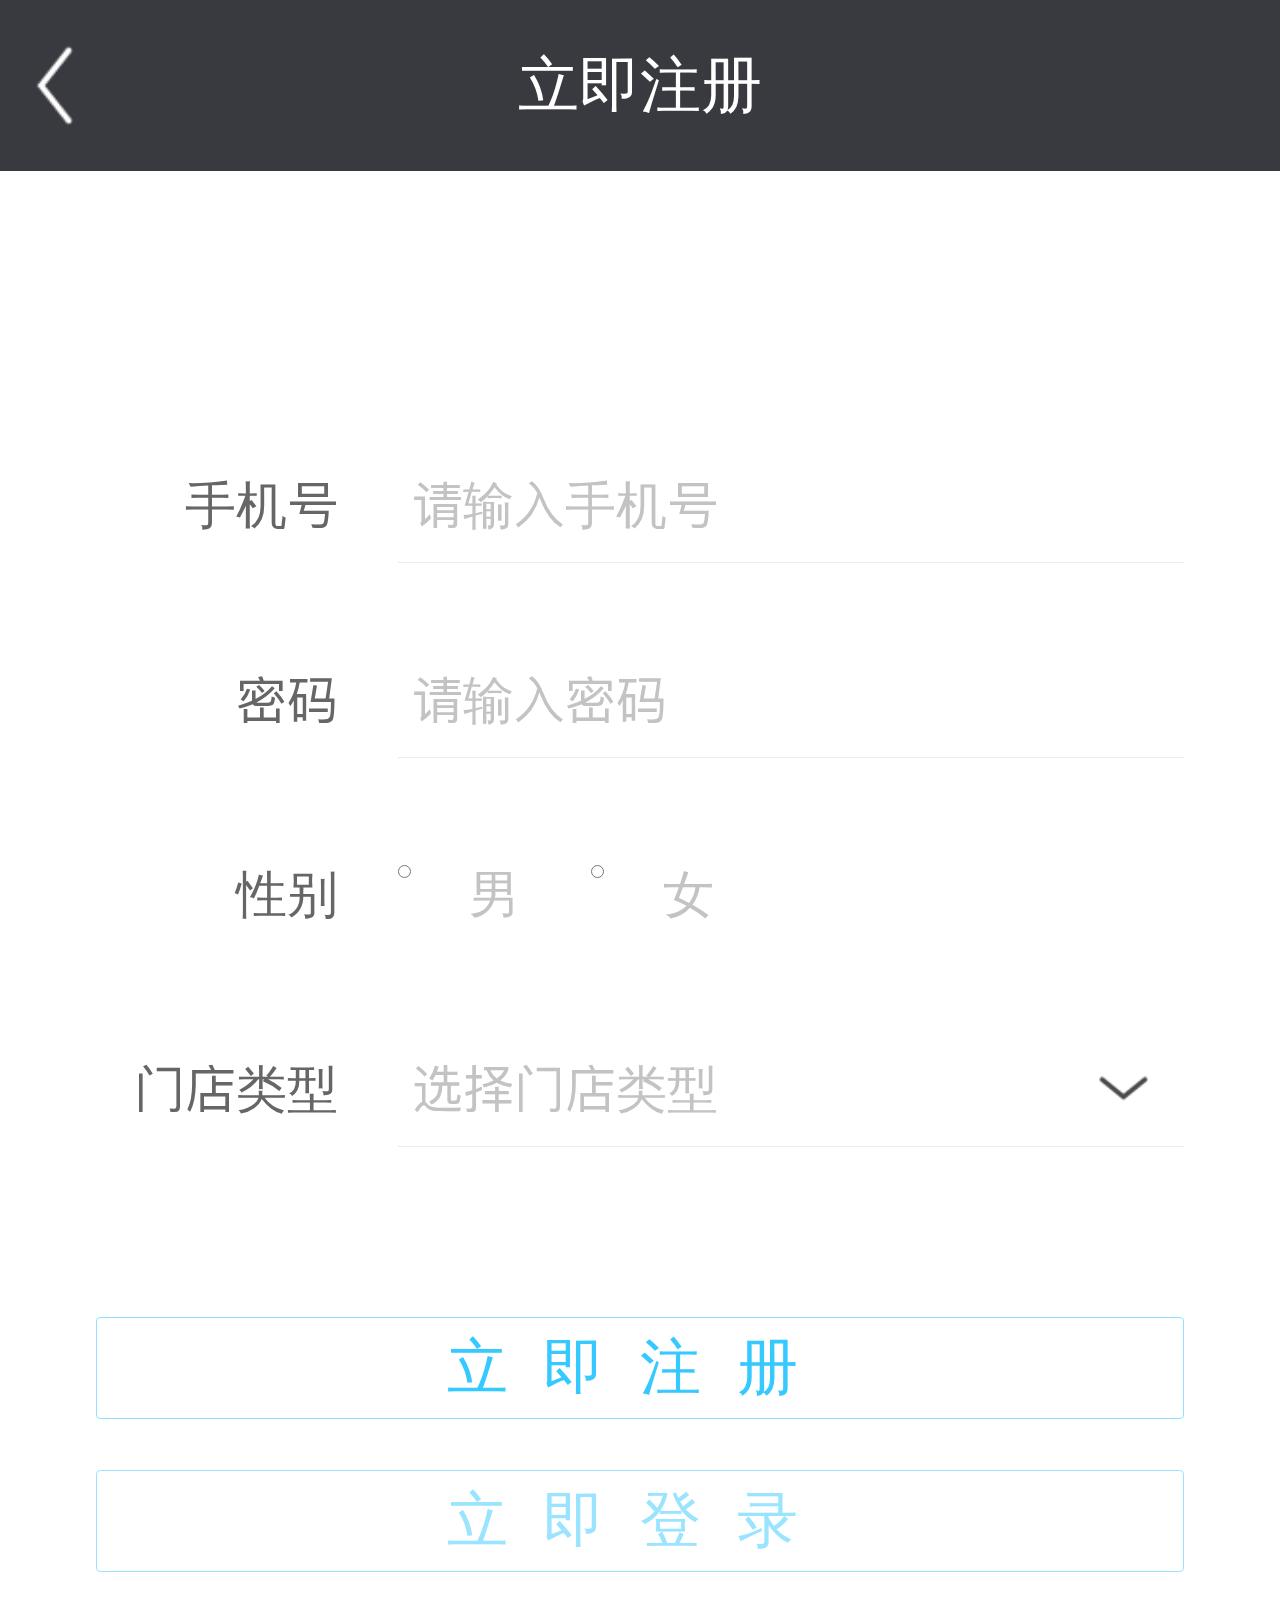
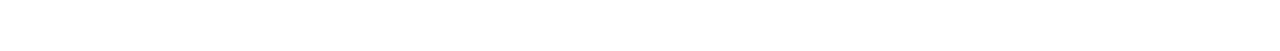
==== index.html @ f3240a51 "input" ====
<!DOCTYPE html>
<html>
	<head>
		<meta charset="UTF-8">
		<meta name="viewport" content="width=device-width,initial-scale=1.0,user-scalable=0" />
		<title></title>
		<link rel="stylesheet" type="text/css" href="css/bootstrap.css"/>
		<link rel="stylesheet" type="text/css" href="css/public.css" />
		<link rel="stylesheet" type="text/css" href="css/index.css" />

		<script src="js/width.js" type="text/javascript" charset="utf-8"></script>
		<script type="text/javascript">
			to.setFontSize(18);
			window.onload = function() {
				window.onresize = function() {
					to.setFontSize(18);
				}
			}
		</script>
	</head>
	<body>
		<!--		头部-->
		<header>
			<ul class="clearlr">
				<li>
					<a href="javascript:history.go(-1)" class="left"><img src="image/huitui.png" /></a>
				</li>
				<li>
					立即注册
				</li>
				<li>
					
				</li>
			</ul>
		</header>
		
		<script src="js/anios.js" type="text/javascript" charset="utf-8"></script>
		
<!--		注册表单-->
		<form role="form" class="forms">
			<div class="form-group">
				<label for="shouji">手机号</label>
				<input type="text" class="form-control" id="shouji" placeholder="请输入手机号"/>
			</div>
			<div class="form-group">
				<label for="mima">密码</label>
				<input type="text" class="form-control" id="mima" placeholder="请输入密码"/>
			</div>
			<div class="form-group nan">
				<label for="name">性别</label>
				<span>
					<input type="radio" name="xb" />男
				</span>
				<span>
					<input type="radio" name="xb"/>女
				</span>
			</div>
			<div class="form-group">
				<label for="shouji">门店类型</label>
				<p class="leixing">
					<span>选择门店类型</span>
					<img src="image/xialajiantou.png"/>
				</p>
				<ul class="ul">
					<li>直营店</li>
					<li>加盟店</li>
				</ul>
			</div>
			
			<div class="form-group">
				<button class="btn">立即注册</button>
			</div>
			<div class="form-group">
				<button class="btn">立即登录</button>
			</div>
		</form>
		
		
		
		
		
		
		
		
		<script src="js/jquery-3.2.1.js" type="text/javascript" charset="utf-8"></script>
		<script src="js/bootstrap.js" type="text/javascript" charset="utf-8"></script>
		<script src="js/daohang.js" type="text/javascript" charset="utf-8"></script>
		<script src="js/index.js" type="text/javascript" charset="utf-8"></script>
		<script type="text/javascript">
		
			var u = navigator.userAgent, app = navigator.appVersion;
			var ua = navigator.userAgent.toLowerCase();
			if(/android/.test(ua) && u.indexOf('MicroMessenger')>-1){
				$(".forms .form-group").css("marginLeft","1rem");
			}
		</script>
		
		
	</body>
</html>
---- css/public.css ----
body,html,h1,h2,h3,h4,h5,h6,p,div,ul,li,ol,dt,dd,dl,u,i,a{
	margin: 0;
	padding: 0;
	font-family: pingfang;
}
ul,li,ol{
	list-style: none;
}
img{
	width: 100%;
	height: auto;
}
button{
	outline: none;
}
a{
	text-decoration: none;
}
a:focus,a:active,a:visited,a:hover{
	border: none;
	background: none;
	text-decoration: none;
}
a {
  -webkit-tap-highlight-color: transparent;
  -webkit-touch-callout: none;
  -webkit-user-select: none;
}
.clearlr:after{
	content: "";
	display: block;
	clear: both;
	height: 0;
	line-height: 0;
	visibility: hidden;
}
.clearlr{
	zoom: 1;
	width: initial;
}





@font-face {
	font-family:pingfang;
	src: url("../font/PingFang Medium.ttf");
}
@font-face {
	font-family:pingfangbold;
	src: url("../font/PingFang Bold.ttf");
}




/*<!--		头部-->*/
header{
	background: #393A3F;
	color: #ffffff;
	position: relative;
}
header ul li{
	float: left;
	width: 33.333333%;
	
	height: 2.4rem;
	line-height: 2.4rem;
}
header ul li:nth-child(1) a{
	display: block;
	width: 2.5rem;
	margin-left: 0.5rem;
}
header ul li:nth-child(1) a img{
	display: inline-block;
	vertical-align: middle;
	width: 0.528rem;
}
header ul li:nth-child(2){
	font-size: 0.864rem;
	text-align: center;
	font-family: pingfangbold;
}
header ul li:nth-child(3){
	text-align: right;
}
header ul li:nth-child(3)>a{
	display: block;
	float: right;
	width: 2.5rem;
	margin-right: 0.5rem;
	text-align: right;
}
header ul li:nth-child(3)>a img{
	display: inline-block;
	width: 0.912rem;
	vertical-align: middle;
}
header ul li:nth-child(3) div{
	position: absolute;
	right: 2.5rem;
	top: 2rem;
	background: white;
	box-shadow: 1px 0px 1px #D2D2D2,
				-1px 0px 1px #D2D2D2,
				0px 1px 1px #D2D2D2,
				0px -1px 1px #D2D2D2;
	display: none;
	z-index: 99999;
}
header ul li:nth-child(3) div.active{
	display: block;
}
header ul li:nth-child(3) div a{
	display: block;
	color: #4a4a4a;
	font-size: 0.65rem;
	line-height: initial;
	padding: 0.6rem 1.3rem;
	padding-left:2.5rem;
}
header ul li:nth-child(3) div a:nth-child(1){
	background: url(../image/mendian.png) no-repeat 1rem center;
	background-size:1rem auto;
}
header ul li:nth-child(3) div a:nth-child(2){
	background: url(../image/pianqu.png) no-repeat 1.2rem center;
	background-size:0.7rem auto;
}
header ul li:nth-child(3) div a:nth-child(3){
	background: url(../image/yonghu.png) no-repeat 1.1rem center;
	background-size:1rem auto;
}
header ul li:nth-child(3) div a:nth-child(n+2){
	border-top:1px solid #CECECE;
}
.btn,
.btn:focus,
.btn:active:focus,
.btn.active:focus,
.btn.focus,
.btn:active.focus,
.btn.active.focus,
.btn:active,
.btn:visited{
    outline: none;
    background: none;
    box-shadow: none;
    border: 1px solid #91E1FF;
    color: #36c9ff;
    
}

/*.btn-default:hover{
    background-color: none;
    border: 1px solid #91E1FF;
    color: #36c9ff;
}
.btn:hover, .btn:focus, .btn.focus{
	background-color: none;
    border: 1px solid #91E1FF;
    color: #36c9ff;
}*/
---- css/index.css ----
header ul li:nth-child(2){
	font-family: pingfangbold;
	font-weight: normal;
}

form{
	margin-top:3.888rem;
}
form label{
	width: 25%;
	color: #666666;
	font-size: 0.72rem;
	border-radius:0;
	padding-left:0.2rem;
	font-weight: 100;
	display: inline-block;
	vertical-align: text-top;
	text-align: right;
	line-height: 1.632rem;
	margin: 0;
	margin-right: 5%;
}
.form-horizontal .form-group{
	margin: 0;
}
.form-group{
	margin-left: 0;
	margin-right: 0;
	margin: 0 0.5rem;
	margin-bottom: 1.104rem;
	font-size: 0;
}
.form-group .form-control,.form-group p{
	display: inline-block;
	border: none;
	box-shadow: none;
	border-bottom: 1px solid #ECECEC;
	color: #c3c3c3;
	font-size: 0.72rem;
	border-radius:0;
	padding-left:0.2rem;
	height: 1.632rem;
	width: 65%;
	vertical-align: text-top;
}

.nan span{
	color: #c3c3c3;
	font-size: 0.72rem;
	display: inline-block;
	vertical-align: text-top;
		height: 1.632rem;
		line-height: 1.632rem;
		margin-right: 1rem;
	position: relative;
	padding-left: 1rem;
}
.form-group span input{
	position: absolute;
	top: 0.35rem;
	left: 0;
	
	display: inline-block;
	margin-right: 0.5rem;
	border: 1px solid red;
}
.form-group p{
	line-height: 1.632rem;
	position: relative;
}
.form-group p img{
	position: absolute;
	right: 0.5rem;
	top: 50%;
	transform: translateY(-50%);
	width: 0.7rem;
}
.form-group input:focus{
	outline: none;
	
}
.form-group input::-moz-placeholder{
	color: #c3c3c3;
	font-size: 0.72rem;
}
.form-group input::-ms-input-placeholder{
	color: #c3c3c3;
	font-size: 0.72rem;
}
.form-group input::-webkit-input-placeholder{
	color: #c3c3c3;
	font-size: 0.72rem;
}
.form-group:nth-child(4){
	margin-bottom: 2.4rem;
}
.form-group:nth-child(5){
	margin-bottom: 0.72rem;
}
.form-group button{
	font-family: "pingfangbold";
	display: block;
	width: 90%;
	margin: auto;
	border: 1px solid #91E1FF;
	color: #36c9ff;
	font-size: 0.864rem;
	letter-spacing: 0.5rem;
}
.form-group button:focus{
	background: none;
}
.form-group:nth-child(6) button{
	border: 1px solid #9AE4FF;
	color: #9AE4FF;
}


.form-group:nth-child(4){
	position: relative;
}
.form-group:nth-child(4) .ul{
	position: absolute;
	left: 30%;
	right: 5%;
	top: ;
	background: white;
	border: 1px solid #ECECEC;
	border-bottom:none;
	border-top:none ;
	display: none;
}
.form-group:nth-child(4) .ul.active{
	display: block;
}
.form-group:nth-child(4) .ul li{
	border-bottom: 1px solid #ECECEC;
    color: #c3c3c3;
    font-size: 0.72rem;
    padding-left: 0.2rem;
    padding-top: 0.2rem;
    padding-bottom: 0.2rem;
}
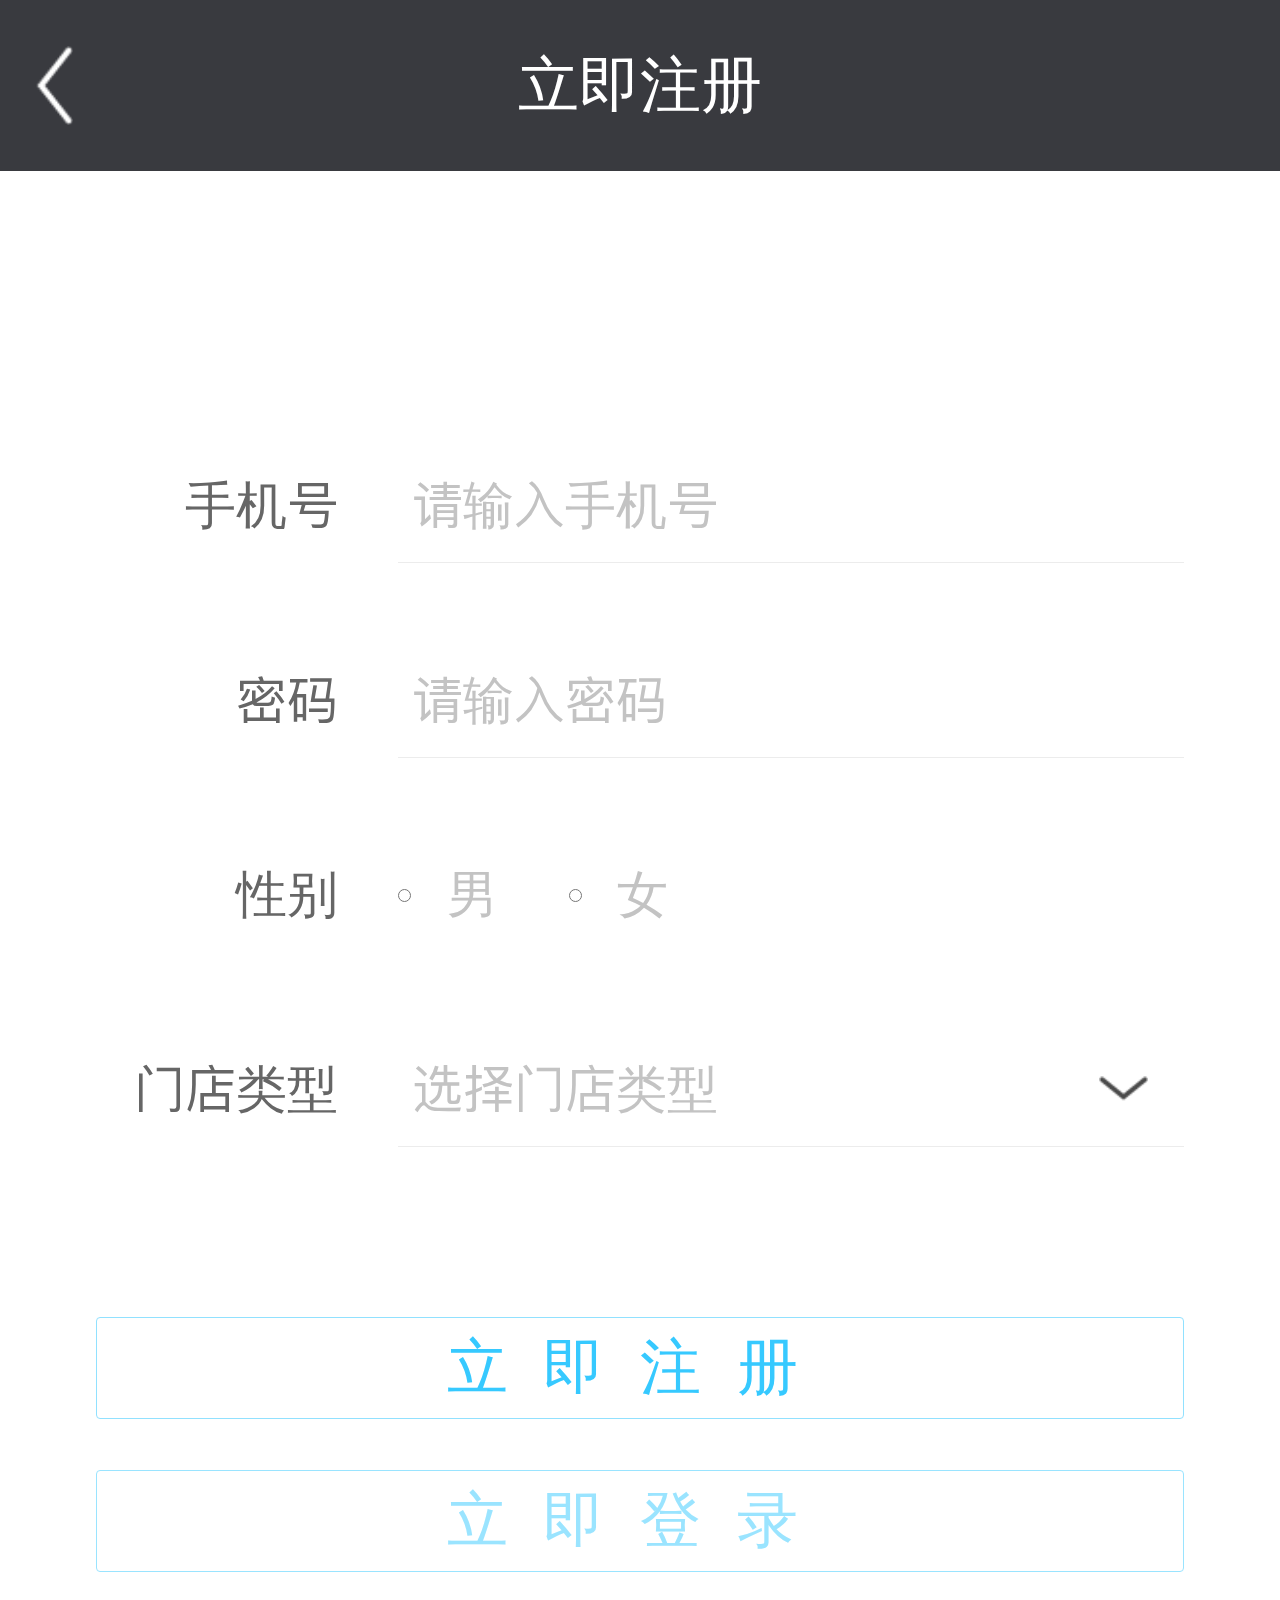
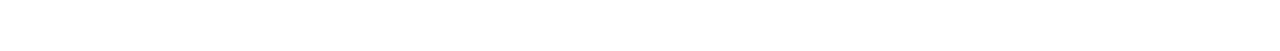
==== commit 50b6009d: "dsada" ====
--- a/index.html
+++ b/index.html
@@ -1,10 +1,11 @@
 <!DOCTYPE html>
 <html>
+
 	<head>
 		<meta charset="UTF-8">
 		<meta name="viewport" content="width=device-width,initial-scale=1.0,user-scalable=0" />
 		<title></title>
-		<link rel="stylesheet" type="text/css" href="css/bootstrap.css"/>
+		<link rel="stylesheet" type="text/css" href="css/bootstrap.css" />
 		<link rel="stylesheet" type="text/css" href="css/public.css" />
 		<link rel="stylesheet" type="text/css" href="css/index.css" />
 
@@ -18,6 +19,7 @@
 			}
 		</script>
 	</head>
+
 	<body>
 		<!--		头部-->
 		<header>
@@ -29,22 +31,22 @@
 					立即注册
 				</li>
 				<li>
-					
+
 				</li>
 			</ul>
 		</header>
-		
+
 		<script src="js/anios.js" type="text/javascript" charset="utf-8"></script>
-		
-<!--		注册表单-->
+
+		<!--		注册表单-->
 		<form role="form" class="forms">
 			<div class="form-group">
 				<label for="shouji">手机号</label>
-				<input type="text" class="form-control" id="shouji" placeholder="请输入手机号"/>
+				<input type="text" class="form-control" id="shouji" placeholder="请输入手机号" />
 			</div>
 			<div class="form-group">
 				<label for="mima">密码</label>
-				<input type="text" class="form-control" id="mima" placeholder="请输入密码"/>
+				<input type="text" class="form-control" id="mima" placeholder="请输入密码" />
 			</div>
 			<div class="form-group nan">
 				<label for="name">性别</label>
@@ -59,14 +61,14 @@
 				<label for="shouji">门店类型</label>
 				<p class="leixing">
 					<span>选择门店类型</span>
-					<img src="image/xialajiantou.png"/>
+					<img src="image/xialajiantou.png" />
 				</p>
 				<ul class="ul">
 					<li>直营店</li>
 					<li>加盟店</li>
 				</ul>
 			</div>
-			
+
 			<div class="form-group">
 				<button class="btn">立即注册</button>
 			</div>
@@ -74,27 +76,35 @@
 				<button class="btn">立即登录</button>
 			</div>
 		</form>
-		
-		
-		
-		
-		
-		
-		
-		
+
 		<script src="js/jquery-3.2.1.js" type="text/javascript" charset="utf-8"></script>
 		<script src="js/bootstrap.js" type="text/javascript" charset="utf-8"></script>
 		<script src="js/daohang.js" type="text/javascript" charset="utf-8"></script>
 		<script src="js/index.js" type="text/javascript" charset="utf-8"></script>
 		<script type="text/javascript">
-		
-			var u = navigator.userAgent, app = navigator.appVersion;
+			var u = navigator.userAgent,
+				app = navigator.appVersion;
 			var ua = navigator.userAgent.toLowerCase();
-			if(/android/.test(ua) && u.indexOf('MicroMessenger')>-1){
-				$(".forms .form-group").css("marginLeft","1rem");
+			if(/android/.test(ua) && u.indexOf('MicroMessenger') > -1) {
+				$(".forms .form-group").css("marginLeft", "1rem");
 			}
+
+			function btnback(btns) {
+
+				for(var i = 0; i < btns.length; i++) {
+					btns[i].addEventListener("touchstart", function() {
+
+						this.style.color = "red";
+						this.style.border = "1px solid red";
+					}, false);
+				}
+			}
+			var forms = document.querySelector(".forms");
+			var btns = forms.querySelectorAll(".btn");
+
+			btnback(btns);
 		</script>
-		
-		
+
 	</body>
-</html>
+
+</html>--- a/css/index.css
+++ b/css/index.css
@@ -14,7 +14,7 @@
 	padding-left:0.2rem;
 	font-weight: 100;
 	display: inline-block;
-	vertical-align: text-top;
+	vertical-align: middle;
 	text-align: right;
 	line-height: 1.632rem;
 	margin: 0;
@@ -41,28 +41,24 @@
 	padding-left:0.2rem;
 	height: 1.632rem;
 	width: 65%;
-	vertical-align: text-top;
+	vertical-align: middle;
 }
 
 .nan span{
 	color: #c3c3c3;
 	font-size: 0.72rem;
 	display: inline-block;
-	vertical-align: text-top;
+	vertical-align:middle;
 		height: 1.632rem;
 		line-height: 1.632rem;
 		margin-right: 1rem;
-	position: relative;
-	padding-left: 1rem;
 }
 .form-group span input{
-	position: absolute;
-	top: 0.35rem;
-	left: 0;
-	
+	margin-top: -0.05rem;
+	font-size: 0;
 	display: inline-block;
 	margin-right: 0.5rem;
-	border: 1px solid red;
+	vertical-align: middle;
 }
 .form-group p{
 	line-height: 1.632rem;
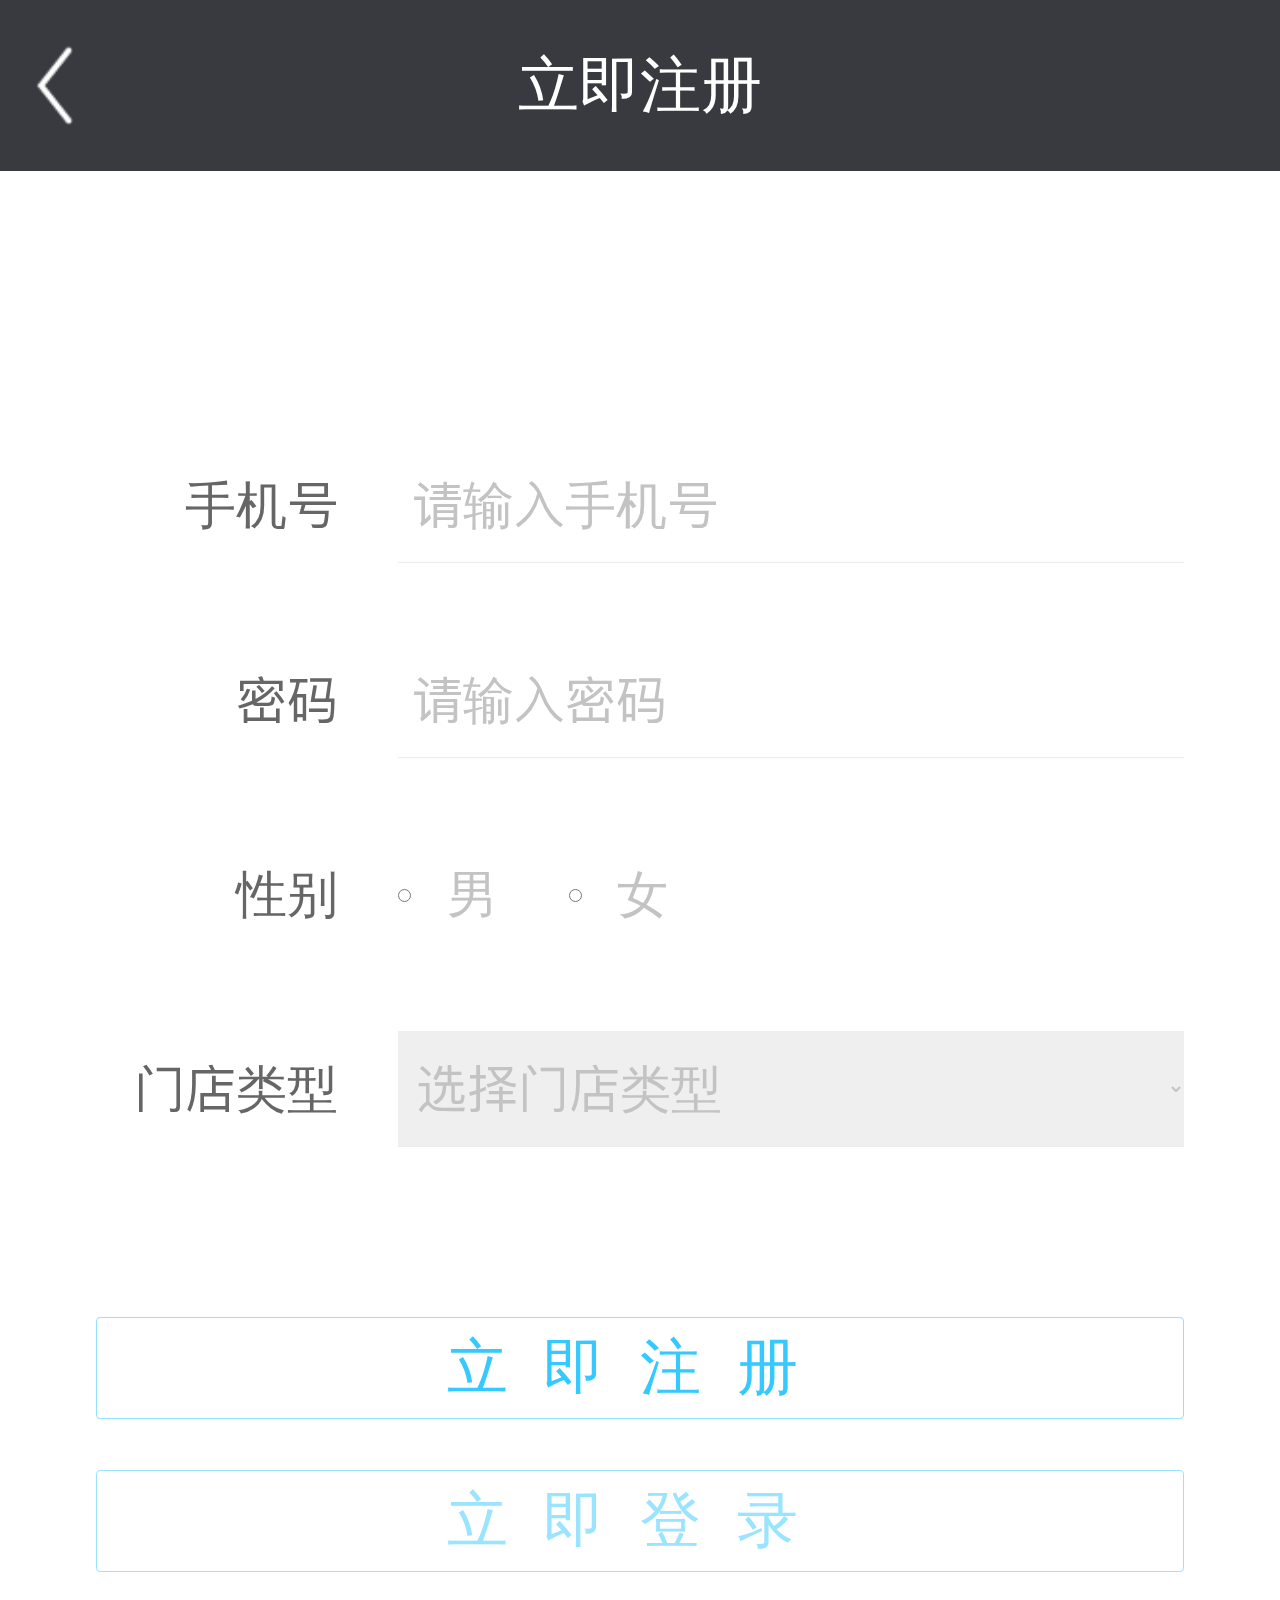
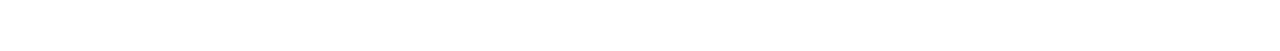
==== commit bd4f7a11: "selec" ====
--- a/index.html
+++ b/index.html
@@ -59,21 +59,26 @@
 			</div>
 			<div class="form-group">
 				<label for="shouji">门店类型</label>
-				<p class="leixing">
+				<!--<p class="leixing">
 					<span>选择门店类型</span>
 					<img src="image/xialajiantou.png" />
-				</p>
-				<ul class="ul">
+				</p>-->
+				<!--<ul class="ul">
 					<li>直营店</li>
 					<li>加盟店</li>
-				</ul>
+				</ul>-->
+				<select>
+					<option value="volvo">选择门店类型</option>
+					<option value="zyd">直营店</option>
+					<option value="jmd">加盟店</option>
+				</select>
 			</div>
 
 			<div class="form-group">
-				<button class="btn">立即注册</button>
+				<button class="btn btnone">立即注册</button>
 			</div>
 			<div class="form-group">
-				<button class="btn">立即登录</button>
+				<button class="btn btntwo">立即登录</button>
 			</div>
 		</form>
 
@@ -89,20 +94,39 @@
 				$(".forms .form-group").css("marginLeft", "1rem");
 			}
 
-			function btnback(btns) {
+			
 
-				for(var i = 0; i < btns.length; i++) {
-					btns[i].addEventListener("touchstart", function() {
+			var forms = document.querySelector(".forms");
+			var btnone = forms.querySelector(".btnone");
+			var btntwo = forms.querySelector(".btntwo");
+			btnone.addEventListener("touchstart", function(e) {
 
-						this.style.color = "red";
-						this.style.border = "1px solid red";
-					}, false);
-				}
-			}
-			var forms = document.querySelector(".forms");
-			var btns = forms.querySelectorAll(".btn");
+				this.style.color = "#BEBEBE";
+				this.style.border = "1px solid #BEBEBE";
+				e.preventDefault();
+			}, false);
+			btnone.addEventListener("touchend", function() {
 
-			btnback(btns);
+				this.style.color = "#36c9ff";
+				this.style.border = "1px solid #91E1FF";
+			}, false);
+			btnone.addEventListener('contextmenu', function(e) {
+				e.preventDefault();
+			});
+			
+			btntwo.addEventListener("touchstart", function(e) {
+				e.preventDefault();
+				this.style.color = "#BEBEBE";
+				this.style.border = "1px solid #BEBEBE";
+			}, false);
+			btntwo.addEventListener("touchend", function() {
+
+				this.style.color = "#9AE4FF";
+				this.style.border = "1px solid #9AE4FF";
+			}, false);
+			btntwo.addEventListener('contextmenu', function(e) {
+				e.preventDefault();
+			});
 		</script>
 
 	</body>
--- a/css/index.css
+++ b/css/index.css
@@ -139,3 +139,20 @@
 }
 
 
+.form-group select{
+	display: inline-block;
+    border: none;
+    box-shadow: none;
+    border-bottom: 1px solid #ECECEC;
+    color: #c3c3c3;
+    font-size: 0.72rem;
+    border-radius: 0;
+    padding-left: 0.2rem;
+    height: 1.632rem;
+    width: 65%;
+    vertical-align: middle;
+    outline: none;
+}
+.form-group select option{
+	border: none !important;
+}
